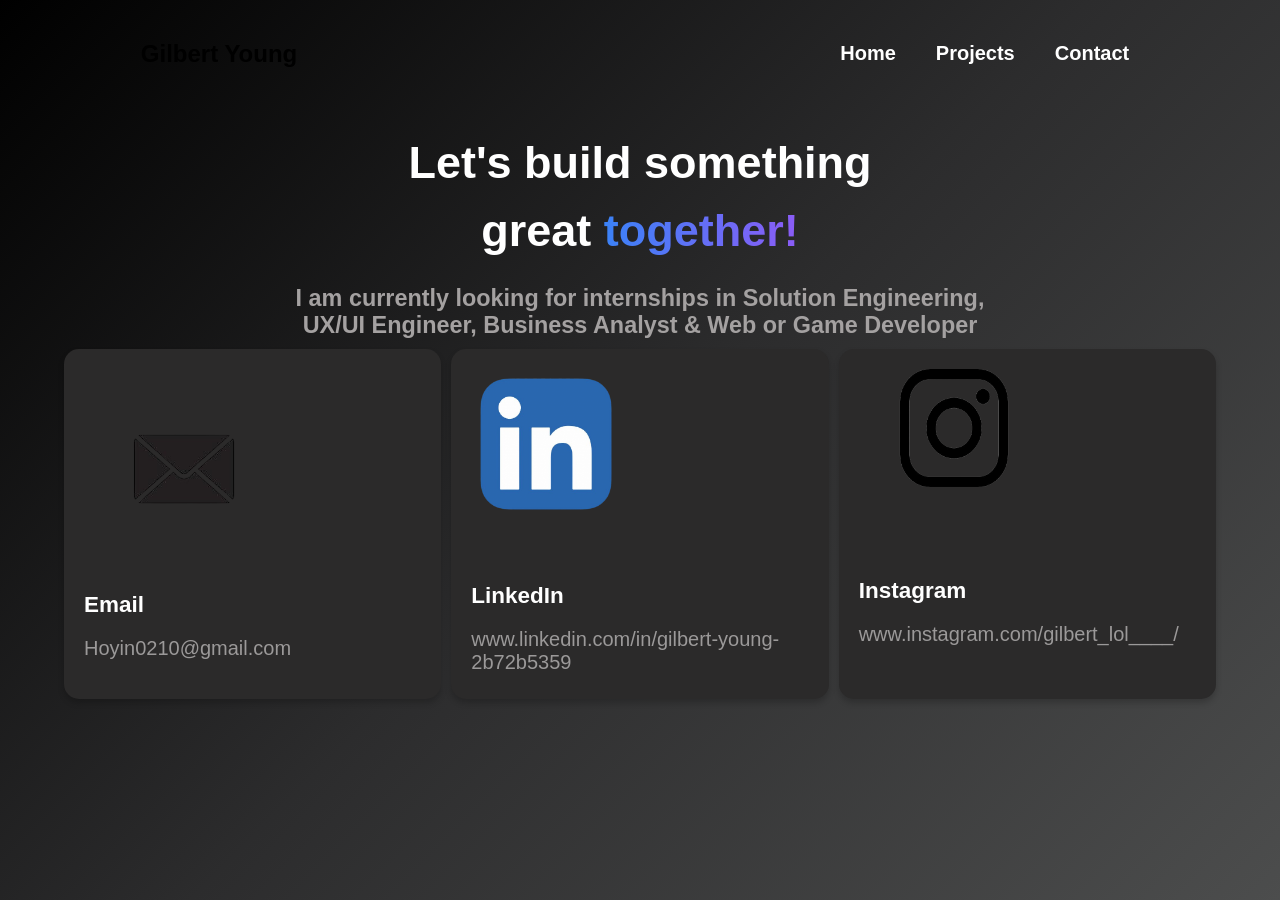
==== contact.html @ eecd80ba "Add files via upload" ====
<!doctype html>
<html lang="en">
  <head>
    <meta charset="UTF-8" />
    <meta name="viewport" content="width=device-width, initial-scale=1.0" />
    <title>Contact</title>
    <link rel="stylesheet" href="contactPageStyle.css" />
  </head>
  <body>
    <header class="container">
      <div class="navcontainer">
        <h2 class="logo">Gilbert Young</h2>
        <nav class="nav1">
          <ul>
            <li><a href="../index.html">Home</a></li>
            <li><a href="../project.html">Projects</a></li>
            <li><a href="../contact.html">Contact</a></li>
          </ul>
        </nav>
      </div>
    </header>
    <section class="container">
      <div class="information">
        <h1>Let's build something</h1>
        <h1>great <span class="together">together!</span></h1>
      </div>
    </section>
    <section class="container">
      <div class="promotion">
        <h3>I am currently looking for internships in Solution Engineering,</h3>
        <h3>UX/UI Engineer, Business Analyst & Web or Game Developer</h3>
      </div>
    </section>
    <section class="container">
      <div
        class="gridcontainer"
        style="
          grid-template-columns: repeat(3, 1fr);
          grid-template-rows: repeat(1, 400px);
        "
      >
      <a href="mailto:Hoyin0210@gmail.com" class="grid-link">
        <div class="grid-item">
          <img class="mailicon" src="contactImages/mailIcon.png" alt="mailIcon" />
          <div class="mailDescription">
            <h1>Email</h1>
            <h2 class="Myemail">Hoyin0210@gmail.com</h2>
          </div>
        </div>
      </a>
      <a href="https://www.linkedin.com/in/gilbert-young-2b72b5359" class="grid-link">
      <div class="grid-item">
        <img
          class="linkedinicon"
          src="contactImages/LinkedInIcon.png"
          alt="LinkedInIcon"
          />
          <div class="linkedinDescription">
            <h1>LinkedIn</h1>
            <h2 class="MylinkedIn">
              www.linkedin.com/in/gilbert-young-2b72b5359
            </h2>
          </div>
        </div>
      </a>
      <a href="https://www.instagram.com/gilbert_lol____/" class="grid-link">
        <div class="grid-item">
          <img class="igicon" src="contactImages/IGIcon.png" alt="IGIcon" />
            <div class="igDescription">
                <h1>Instagram</h1>
                <h2 class="Myinstagram">www.instagram.com/gilbert_lol____/</h2>
        </div>
      </div>
      </a>
    </section>
  </body>
</html>
---- contactPageStyle.css ----
/* GLOBAL STYLES */
body{
    margin: 0;
    min-height: 100vh;
    font-family: Arial, sans-serif;

    background: linear-gradient(
        135deg,
        #000000 0%,
        #2c2c2d 50%,
        #4c4d4d 100%
    );
}

.container{
    width:90%;
    max-width:1300px;
    margin:0 auto;
}
.navcontainer
{
    display: flex;
    justify-content: space-between; /* Name on left, nav on right */
    align-items: center;
    padding:20px 6vw;
    /* padding: 10px 100px; */
}
.nav1
{
    
    padding: 10px;
}
.nav1 ul
{
    display: flex;
    font-weight: bold;
    list-style: none;
    gap: 40px;
    margin: 0;
    padding: 0;
    font-size: 20px;
}
.nav1 a {
    position: relative;
    text-decoration: none;
    color: rgb(255, 255, 255);
}
.nav1 a::after {
    content: "";
    position: absolute;
    left: 0;
    bottom: -4px;
    width: 100%;
    height: 2px;
    background: #0e24c9;

    transform: scaleY(0);
    transform-origin: left;
    transition: transform 0.3s ease;
}
.nav1 a:hover::after
{
    transform:scale(1);
}

.information {
    color: white;
    text-align: center;
    padding: 10px 0;
    font-size: 30px;
}
.information h1{
    margin: 0.5em;
    line-height: 1;
}

.promotion h3{
    margin: 0;
}

.together {
    background: linear-gradient(
        90deg,
        #3b82f6,
        #8b5cf6
    );

    -webkit-background-clip: text;
    -webkit-text-fill-color: transparent;
}

.promotion {
    color: rgb(164, 161, 161);
    text-align: center;
    padding-bottom: 10px;
    font-size: 20px;
}

.gridcontainer {
    display: grid;
    gap: 10px;
}

.grid-item {
    background: rgb(43, 42, 42);
    border-radius: 15px;
    padding: 20px;
    text-align: left;
    box-shadow: 0 4px 6px rgba(0, 0, 0, 0.2);
    transition: transform 0.3s ease, box-shadow 0.3s ease;
    height: 310px;
}
.grid-item:hover {
    transform: translateY(-5px);
    box-shadow: 0 8px 12px rgba(0, 0, 0, 0.2);
}

.mailDescription{
    font-size: 15px;
    color: rgb(255, 255, 255);
}

.Myemail{
    font-size: 20px;
    color: rgb(155, 153, 153);
    font-weight: lighter;
}

.linkedinDescription{
    margin-top: 60px;
    font-size: 15px;
    color: rgb(255, 255, 255);
}

.igDescription{
    margin-top: 85px;
    font-size: 15px;
    color: rgb(255, 255, 255);
}

.Myinstagram{
    font-size: 20px;
    color: rgb(155, 153, 153);
    font-weight: lighter;
}

.MylinkedIn{
    font-size: 20px;
    color: rgb(155, 153, 153);
    font-weight: lighter;
}

.mailicon{
    width: 200px;
    height: 200px;
}

.linkedinicon{
    width: 150px;
    height: 150px ;
}

.igicon{
    width: 190px;
    height: 120px;
}

.grid-link {
    text-decoration: none;
    color: inherit;
}
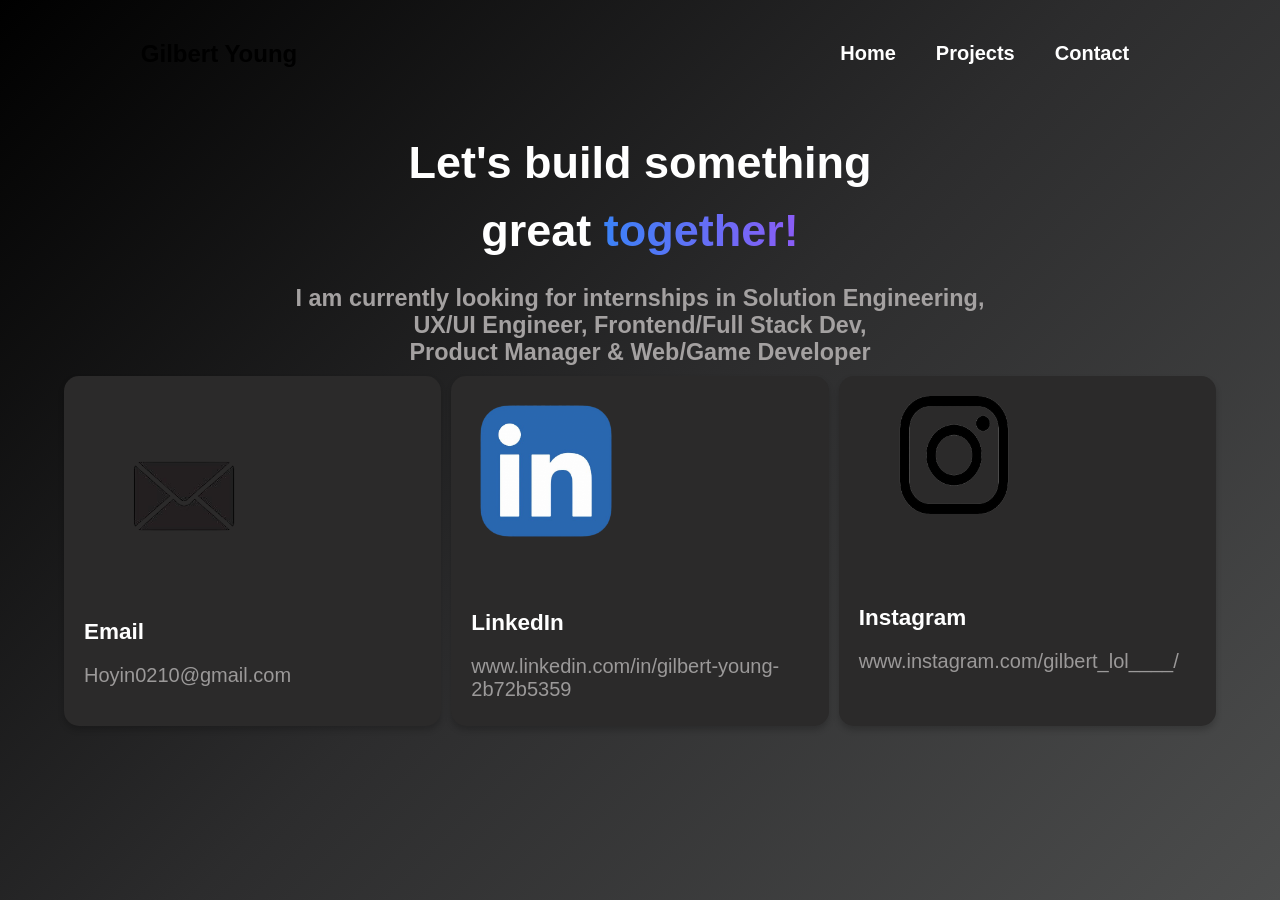
==== commit b2c9d5c5: "job titles change" ====
--- a/contact.html
+++ b/contact.html
@@ -12,9 +12,9 @@
         <h2 class="logo">Gilbert Young</h2>
         <nav class="nav1">
           <ul>
-            <li><a href="../index.html">Home</a></li>
-            <li><a href="../project.html">Projects</a></li>
-            <li><a href="../contact.html">Contact</a></li>
+            <li><a href="index.html">Home</a></li>
+            <li><a href="project.html">Projects</a></li>
+            <li><a href="contact.html">Contact</a></li>
           </ul>
         </nav>
       </div>
@@ -28,16 +28,14 @@
     <section class="container">
       <div class="promotion">
         <h3>I am currently looking for internships in Solution Engineering,</h3>
-        <h3>UX/UI Engineer, Business Analyst & Web or Game Developer</h3>
+        <h3>UX/UI Engineer, Frontend/Full Stack Dev,</h3>
+        <h3>Product Manager & Web/Game Developer</h3>
       </div>
     </section>
     <section class="container">
       <div
         class="gridcontainer"
-        style="
-          grid-template-columns: repeat(3, 1fr);
-          grid-template-rows: repeat(1, 400px);
-        "
+        
       >
       <a href="mailto:Hoyin0210@gmail.com" class="grid-link">
         <div class="grid-item">
--- a/contactPageStyle.css
+++ b/contactPageStyle.css
@@ -99,6 +99,8 @@
 .gridcontainer {
     display: grid;
     gap: 10px;
+    grid-template-columns: repeat(3, 1fr);
+    grid-template-rows: repeat(1, 400px);
 }
 
 .grid-item {
@@ -169,3 +171,78 @@
     text-decoration: none;
     color: inherit;
 }
+
+@media (max-width: 768px) {
+
+    body{
+        overflow-x:hidden;
+    }
+
+    .gridcontainer{
+        grid-template-columns:1fr;
+        gap:25px;
+    }
+
+    .grid-item{
+        height:auto;
+        display:flex;
+        flex-direction:column;
+        align-items:center;
+        text-align:center;
+        padding:30px 20px;
+    }
+
+    .mailicon{
+        width:120px;
+        height:120px;
+    }
+
+    .linkedinicon{
+        width:100px;
+        height:100px;
+    }
+
+    .igicon{
+        width:120px;
+        height:auto;
+    }
+
+    .mailDescription,
+    .linkedinDescription,
+    .igDescription{
+        margin-top:20px;
+        text-align:center;
+        width:100%;
+    }
+
+    .mailDescription h1,
+    .linkedinDescription h1,
+    .igDescription h1{
+        margin:10px 0;
+        font-size:28px;
+    }
+
+    .Myemail,
+    .MylinkedIn,
+    .Myinstagram{
+        font-size:16px;
+        margin:0;
+        word-break:break-word;
+    }
+}
+/* @media (max-width: 768px) {
+    .body{
+        overflow-x: hidden;
+    }
+    .gridcontainer {
+        display:grid !important;
+        grid-template-columns:1fr !important;
+        grid-template-rows:auto !important;
+        gap:25px;
+        width:100%;
+    }
+    .grid-item {
+        height: auto;
+        text-align: center;
+    }
+} */
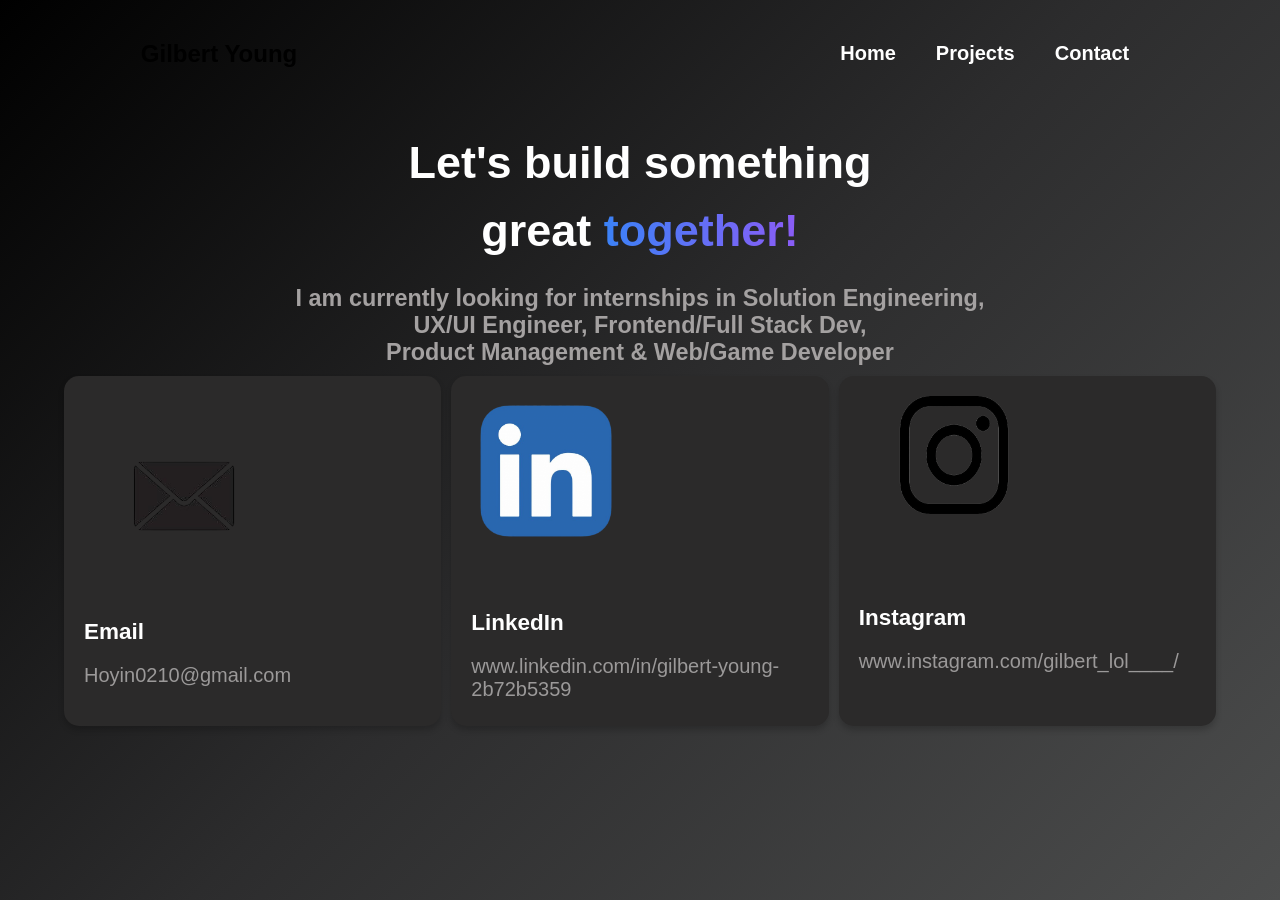
==== commit 47a3a727: "job title changed" ====
--- a/contact.html
+++ b/contact.html
@@ -29,7 +29,7 @@
       <div class="promotion">
         <h3>I am currently looking for internships in Solution Engineering,</h3>
         <h3>UX/UI Engineer, Frontend/Full Stack Dev,</h3>
-        <h3>Product Manager & Web/Game Developer</h3>
+        <h3>Product Management & Web/Game Developer</h3>
       </div>
     </section>
     <section class="container">
--- a/contactPageStyle.css
+++ b/contactPageStyle.css
@@ -20,10 +20,9 @@
 .navcontainer
 {
     display: flex;
-    justify-content: space-between; /* Name on left, nav on right */
+    justify-content: space-between;
     align-items: center;
     padding:20px 6vw;
-    /* padding: 10px 100px; */
 }
 .nav1
 {
@@ -230,19 +229,4 @@
         word-break:break-word;
     }
 }
-/* @media (max-width: 768px) {
-    .body{
-        overflow-x: hidden;
-    }
-    .gridcontainer {
-        display:grid !important;
-        grid-template-columns:1fr !important;
-        grid-template-rows:auto !important;
-        gap:25px;
-        width:100%;
-    }
-    .grid-item {
-        height: auto;
-        text-align: center;
-    }
-} */
+
